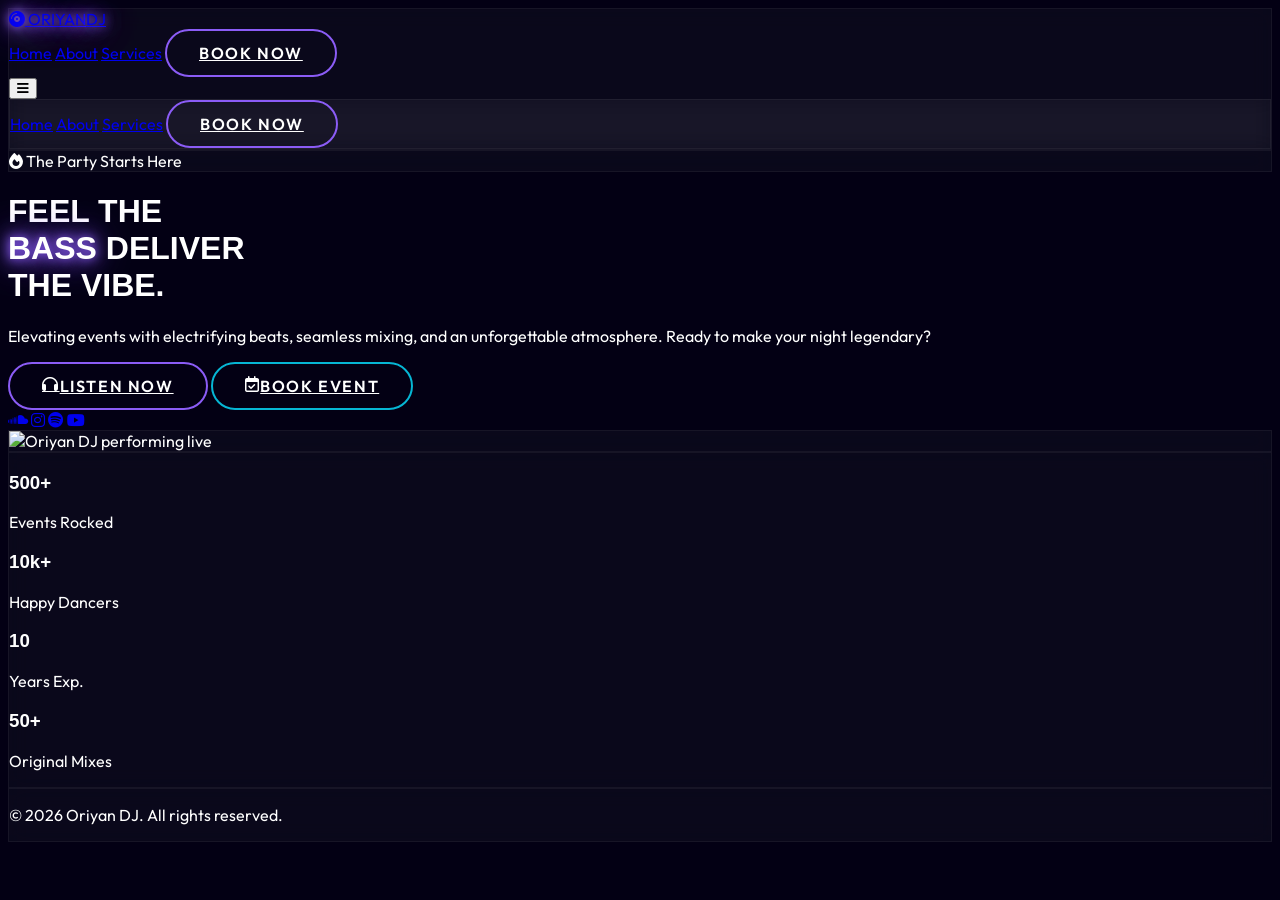
==== index.html @ ecd06337 "Add files via upload" ====
<!DOCTYPE html>
<html lang="en" class="scroll-smooth">
<head>
    <meta charset="UTF-8">
    <meta name="viewport" content="width=device-width, initial-scale=1.0">
    <title>Oriyan DJ | The Ultimate Experience</title>
    <meta name="description" content="Experience the ultimate DJ performance with Oriyan DJ. Book for events, clubs, and private parties.">
    <script src="https://cdn.tailwindcss.com"></script>
    <link rel="stylesheet" href="style.css">
    <!-- FontAwesome for Icons -->
    <link rel="stylesheet" href="https://cdnjs.cloudflare.com/ajax/libs/font-awesome/6.4.0/css/all.min.css">
</head>
<body class="antialiased min-h-screen flex flex-col relative">

    <!-- Background glowing orbs -->
    <div class="fixed top-0 left-0 w-full h-full overflow-hidden -z-10 pointer-events-none">
        <div class="absolute top-[-10%] left-[-10%] w-[40%] h-[40%] rounded-full bg-purple-600/20 blur-[120px]"></div>
        <div class="absolute bottom-[-10%] right-[-10%] w-[40%] h-[40%] rounded-full bg-cyan-600/20 blur-[120px]"></div>
    </div>

    <!-- Navigation -->
    <nav class="fixed w-full z-50 glass border-b-0 py-4 transition-all duration-300" id="navbar">
        <div class="container mx-auto px-6 flex justify-between items-center">
            <a href="index.html" class="text-2xl font-bold tracking-tighter text-glow flex items-center gap-2">
                <i class="fa-solid fa-compact-disc animate-spin-slow text-purple-400"></i>
                ORIYAN<span class="text-cyan-400 font-light">DJ</span>
            </a>
            
            <!-- Desktop Menu -->
            <div class="hidden md:flex items-center space-x-8">
                <a href="index.html" class="text-purple-400 font-semibold hover:text-purple-300 transition-colors">Home</a>
                <a href="about.html" class="text-gray-300 hover:text-white transition-colors">About</a>
                <a href="services.html" class="text-gray-300 hover:text-white transition-colors">Services</a>
                <a href="contact.html" class="btn-neon text-sm py-2 px-6">Book Now</a>
            </div>

            <!-- Mobile Menu Button -->
            <button class="md:hidden text-2xl text-white focus:outline-none" id="mobile-menu-btn">
                <i class="fa-solid fa-bars"></i>
            </button>
        </div>
        
        <!-- Mobile Dropdown -->
        <div class="md:hidden hidden absolute top-full left-0 w-full glass flex flex-col items-center py-4 space-y-4" id="mobile-menu">
            <a href="index.html" class="text-purple-400 font-semibold">Home</a>
            <a href="about.html" class="text-gray-300 hover:text-white">About</a>
            <a href="services.html" class="text-gray-300 hover:text-white">Services</a>
            <a href="contact.html" class="btn-neon text-sm py-2 px-6 mt-2">Book Now</a>
        </div>
    </nav>

    <!-- Hero Section -->
    <main class="flex-grow flex items-center justify-center pt-24 pb-12 px-4 md:px-0">
        <div class="container mx-auto grid md:grid-cols-2 gap-12 items-center">
            
            <!-- Hero Text -->
            <div class="space-y-8 z-10 text-center md:text-left">
                <div class="inline-block px-4 py-1 rounded-full glass text-sm font-semibold tracking-wide text-cyan-300 mb-4 border-cyan-500/30">
                    <i class="fa-solid fa-fire mr-2"></i> The Party Starts Here
                </div>
                
                <h1 class="text-5xl md:text-7xl font-black leading-tight">
                    FEEL THE <br />
                    <span class="text-transparent bg-clip-text bg-gradient-to-r from-purple-500 to-cyan-400 text-glow">BASS</span> DELIVER <br />
                    THE VIBE.
                </h1>
                
                <p class="text-gray-400 text-lg md:text-xl max-w-lg mx-auto md:mx-0 font-light">
                    Elevating events with electrifying beats, seamless mixing, and an unforgettable atmosphere. Ready to make your night legendary?
                </p>
                
                <div class="flex flex-col sm:flex-row gap-4 justify-center md:justify-start pt-4">
                    <a href="services.html" class="btn-neon pulse-glow text-center">
                        <i class="fa-solid fa-headphones mr-2"></i> Listen Now
                    </a>
                    <a href="contact.html" class="btn-neon btn-neon-cyan text-center">
                        <i class="fa-regular fa-calendar-check mr-2"></i> Book Event
                    </a>
                </div>
                
                <!-- Socials -->
                <div class="pt-8 flex gap-6 justify-center md:justify-start text-gray-400">
                    <a href="#" class="hover:text-white hover:scale-110 transition-transform text-2xl"><i class="fa-brands fa-soundcloud"></i></a>
                    <a href="#" class="hover:text-purple-400 hover:scale-110 transition-transform text-2xl"><i class="fa-brands fa-instagram"></i></a>
                    <a href="#" class="hover:text-cyan-400 hover:scale-110 transition-transform text-2xl"><i class="fa-brands fa-spotify"></i></a>
                    <a href="#" class="hover:text-red-500 hover:scale-110 transition-transform text-2xl"><i class="fa-brands fa-youtube"></i></a>
                </div>
            </div>

            <!-- Hero Image -->
            <div class="relative w-full aspect-square md:aspect-[4/5] rounded-2xl overflow-hidden glass border-purple-500/20 shadow-2xl shadow-purple-500/20 animate-float">
                <!-- Using the generated artifact image path -->
                <img src="C:\Users\Pavithra\Desktop\oriyan.jpg" alt="Oriyan DJ performing live" class="object-cover w-full h-full opacity-90 hover:opacity-100 transition-opacity duration-500">
                <div class="absolute inset-0 bg-gradient-to-t from-black/80 via-transparent to-transparent"></div>
            </div>
            
        </div>
    </main>

    <!-- Quick Stats/Features -->
    <section class="py-12 relative z-10 glass border-y-white/5 bg-black/40">
        <div class="container mx-auto px-6">
            <div class="grid grid-cols-2 md:grid-cols-4 gap-8 text-center">
                <div class="p-4">
                    <h3 class="text-4xl font-bold text-white mb-2">500+</h3>
                    <p class="text-purple-400 text-sm tracking-wider uppercase">Events Rocked</p>
                </div>
                <div class="p-4">
                    <h3 class="text-4xl font-bold text-white mb-2">10k+</h3>
                    <p class="text-cyan-400 text-sm tracking-wider uppercase">Happy Dancers</p>
                </div>
                <div class="p-4">
                    <h3 class="text-4xl font-bold text-white mb-2">10</h3>
                    <p class="text-purple-400 text-sm tracking-wider uppercase">Years Exp.</p>
                </div>
                <div class="p-4">
                    <h3 class="text-4xl font-bold text-white mb-2">50+</h3>
                    <p class="text-cyan-400 text-sm tracking-wider uppercase">Original Mixes</p>
                </div>
            </div>
        </div>
    </section>

    <!-- Footer -->
    <footer class="glass border-t-white/5 py-8 mt-auto z-10">
        <div class="container mx-auto px-6 text-center">
            <p class="text-gray-500 text-sm">&copy; 2026 Oriyan DJ. All rights reserved.</p>
        </div>
    </footer>

    <script>
        // Mobile menu toggle
        const btn = document.getElementById('mobile-menu-btn');
        const menu = document.getElementById('mobile-menu');
        
        btn.addEventListener('click', () => {
            menu.classList.toggle('hidden');
        });

        // Navbar scroll effect
        window.addEventListener('scroll', () => {
            const nav = document.getElementById('navbar');
            if (window.scrollY > 50) {
                nav.classList.add('bg-black/80', 'backdrop-blur-md', 'border-b', 'border-white/10');
            } else {
                nav.classList.remove('bg-black/80', 'backdrop-blur-md', 'border-b', 'border-white/10');
            }
        });
    </script>
</body>
</html>
---- style.css ----
@import url('https://fonts.googleapis.com/css2?family=Outfit:wght@300;400;600;800&family=Syncopate:wght@400;700&display=swap');

:root {
  --primary-glow: #8b5cf6; /* Purple glow */
  --secondary-glow: #06b6d4; /* Cyan glow */
  --bg-color: #030014;
}

body {
  font-family: 'Outfit', sans-serif;
  background-color: var(--bg-color);
  color: #fff;
  overflow-x: hidden;
}

h1, h2, h3, .syncopate {
  font-family: 'Syncopate', sans-serif;
}

/* Glassmorphism */
.glass {
  background: rgba(255, 255, 255, 0.03);
  backdrop-filter: blur(10px);
  -webkit-backdrop-filter: blur(10px);
  border: 1px solid rgba(255, 255, 255, 0.05);
}

/* Neon Text Glow */
.text-glow {
  text-shadow: 0 0 10px var(--primary-glow), 0 0 20px var(--primary-glow), 0 0 40px var(--primary-glow);
}
.text-glow-cyan {
  text-shadow: 0 0 10px var(--secondary-glow), 0 0 20px var(--secondary-glow), 0 0 40px var(--secondary-glow);
}

/* Base button styles */
.btn-neon {
  position: relative;
  display: inline-flex;
  padding: 0.75rem 2rem;
  font-weight: 600;
  text-transform: uppercase;
  letter-spacing: 0.1em;
  color: #fff;
  background: transparent;
  border: 2px solid var(--primary-glow);
  border-radius: 9999px;
  overflow: hidden;
  transition: all 0.3s ease;
  z-index: 1;
}

.btn-neon::before {
  content: '';
  position: absolute;
  top: 0;
  left: 0;
  width: 0%;
  height: 100%;
  background: var(--primary-glow);
  transition: all 0.3s ease;
  z-index: -1;
}

.btn-neon:hover::before {
  width: 100%;
}

.btn-neon:hover {
  box-shadow: 0 0 20px var(--primary-glow);
  transform: translateY(-2px);
}

.btn-neon-cyan {
  border-color: var(--secondary-glow);
}

.btn-neon-cyan::before {
  background: var(--secondary-glow);
}

.btn-neon-cyan:hover {
  box-shadow: 0 0 20px var(--secondary-glow);
}

/* Animations */
@keyframes float {
  0% { transform: translateY(0px); }
  50% { transform: translateY(-10px); }
  100% { transform: translateY(0px); }
}

.animate-float {
  animation: float 6s ease-in-out infinite;
}

@keyframes pulse-glow {
  0% { box-shadow: 0 0 0 0 rgba(139, 92, 246, 0.7); }
  70% { box-shadow: 0 0 0 20px rgba(139, 92, 246, 0); }
  100% { box-shadow: 0 0 0 0 rgba(139, 92, 246, 0); }
}

.pulse-glow {
  animation: pulse-glow 2s infinite;
}

/* Hover effects for cards */
.hover-card {
  transition: transform 0.3s ease, box-shadow 0.3s ease;
}
.hover-card:hover {
  transform: translateY(-5px);
  box-shadow: 0 10px 30px -10px var(--primary-glow);
}

/* Custom Scrollbar */
::-webkit-scrollbar {
  width: 8px;
}
::-webkit-scrollbar-track {
  background: var(--bg-color);
}
::-webkit-scrollbar-thumb {
  background: #4c1d95;
  border-radius: 4px;
}
::-webkit-scrollbar-thumb:hover {
  background: var(--primary-glow);
}
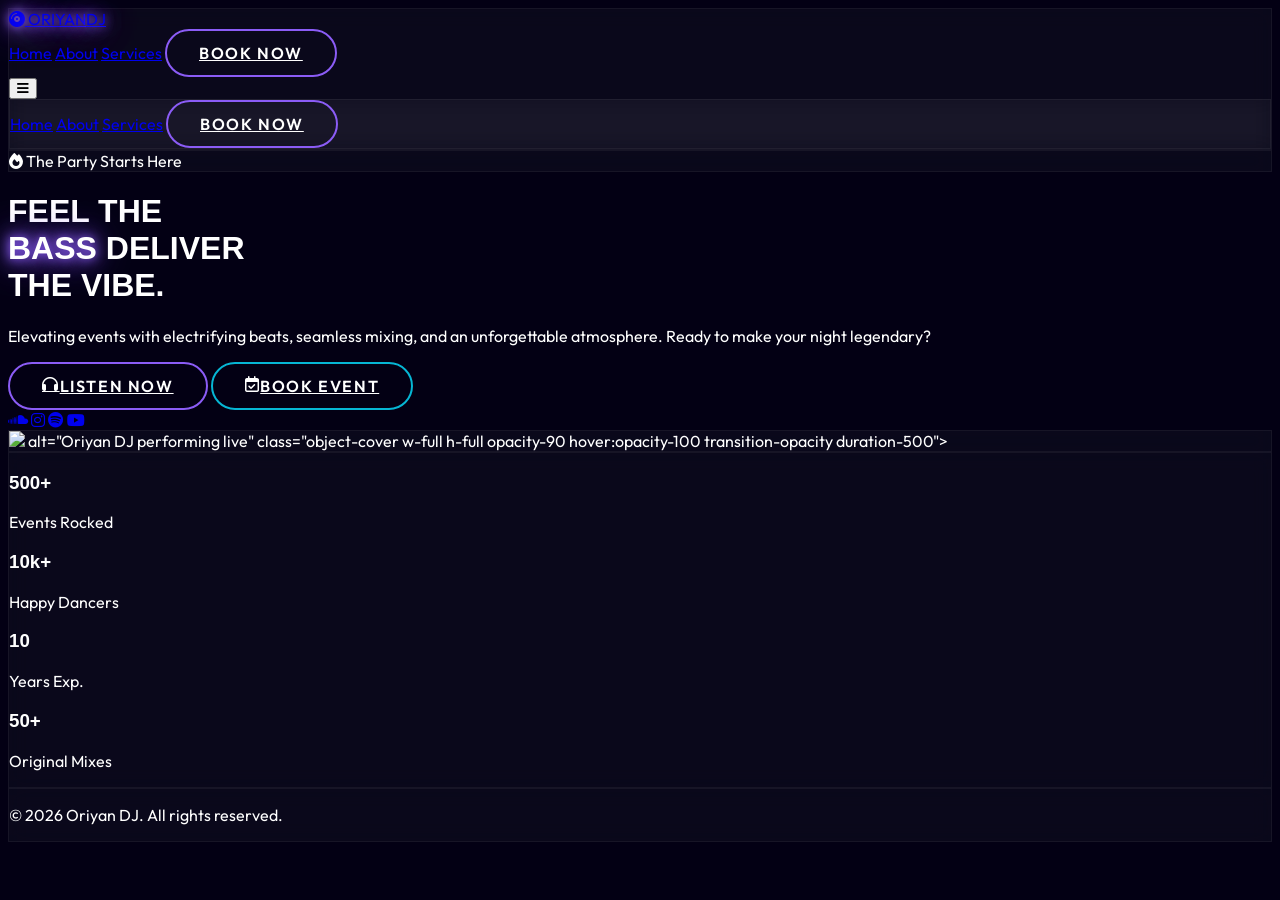
==== commit 32fb6e32: "Add files via upload" ====
--- a/index.html
+++ b/index.html
@@ -90,7 +90,7 @@
             <!-- Hero Image -->
             <div class="relative w-full aspect-square md:aspect-[4/5] rounded-2xl overflow-hidden glass border-purple-500/20 shadow-2xl shadow-purple-500/20 animate-float">
                 <!-- Using the generated artifact image path -->
-                <img src="C:\Users\Pavithra\Desktop\oriyan.jpg" alt="Oriyan DJ performing live" class="object-cover w-full h-full opacity-90 hover:opacity-100 transition-opacity duration-500">
+                <img src="C:\Users\Pavithra\oriyan DJ\images\oriyan.JPG"> alt="Oriyan DJ performing live" class="object-cover w-full h-full opacity-90 hover:opacity-100 transition-opacity duration-500">
                 <div class="absolute inset-0 bg-gradient-to-t from-black/80 via-transparent to-transparent"></div>
             </div>
             
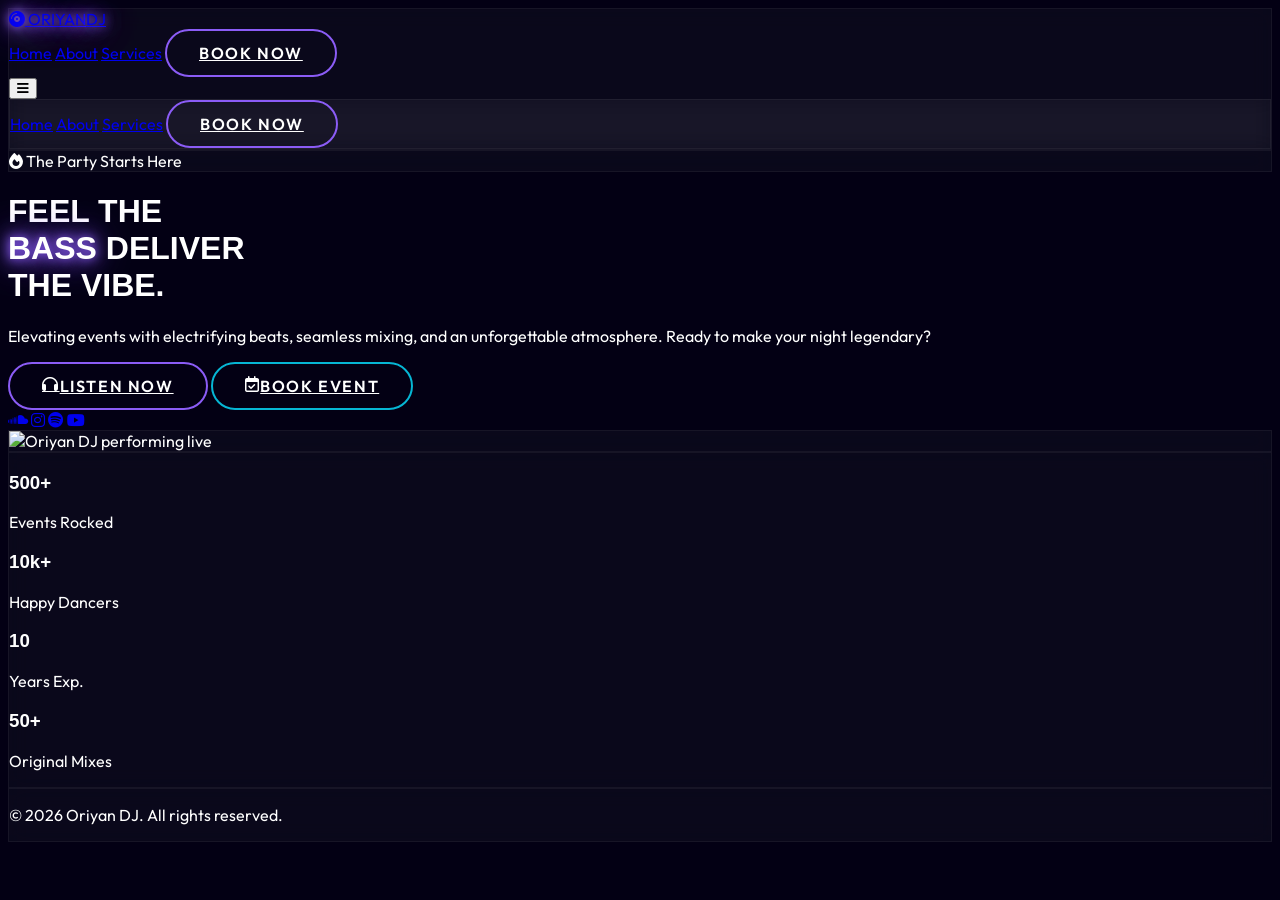
==== commit f175bc96: "Add files via upload" ====
--- a/index.html
+++ b/index.html
@@ -90,7 +90,7 @@
             <!-- Hero Image -->
             <div class="relative w-full aspect-square md:aspect-[4/5] rounded-2xl overflow-hidden glass border-purple-500/20 shadow-2xl shadow-purple-500/20 animate-float">
                 <!-- Using the generated artifact image path -->
-                <img src="C:\Users\Pavithra\oriyan DJ\images\oriyan.JPG"> alt="Oriyan DJ performing live" class="object-cover w-full h-full opacity-90 hover:opacity-100 transition-opacity duration-500">
+                <img src="C:\Users\Pavithra\oriyan DJ\images\oriyan.JPG" alt="Oriyan DJ performing live" class="object-cover w-full h-full opacity-90 hover:opacity-100 transition-opacity duration-500">
                 <div class="absolute inset-0 bg-gradient-to-t from-black/80 via-transparent to-transparent"></div>
             </div>
             
